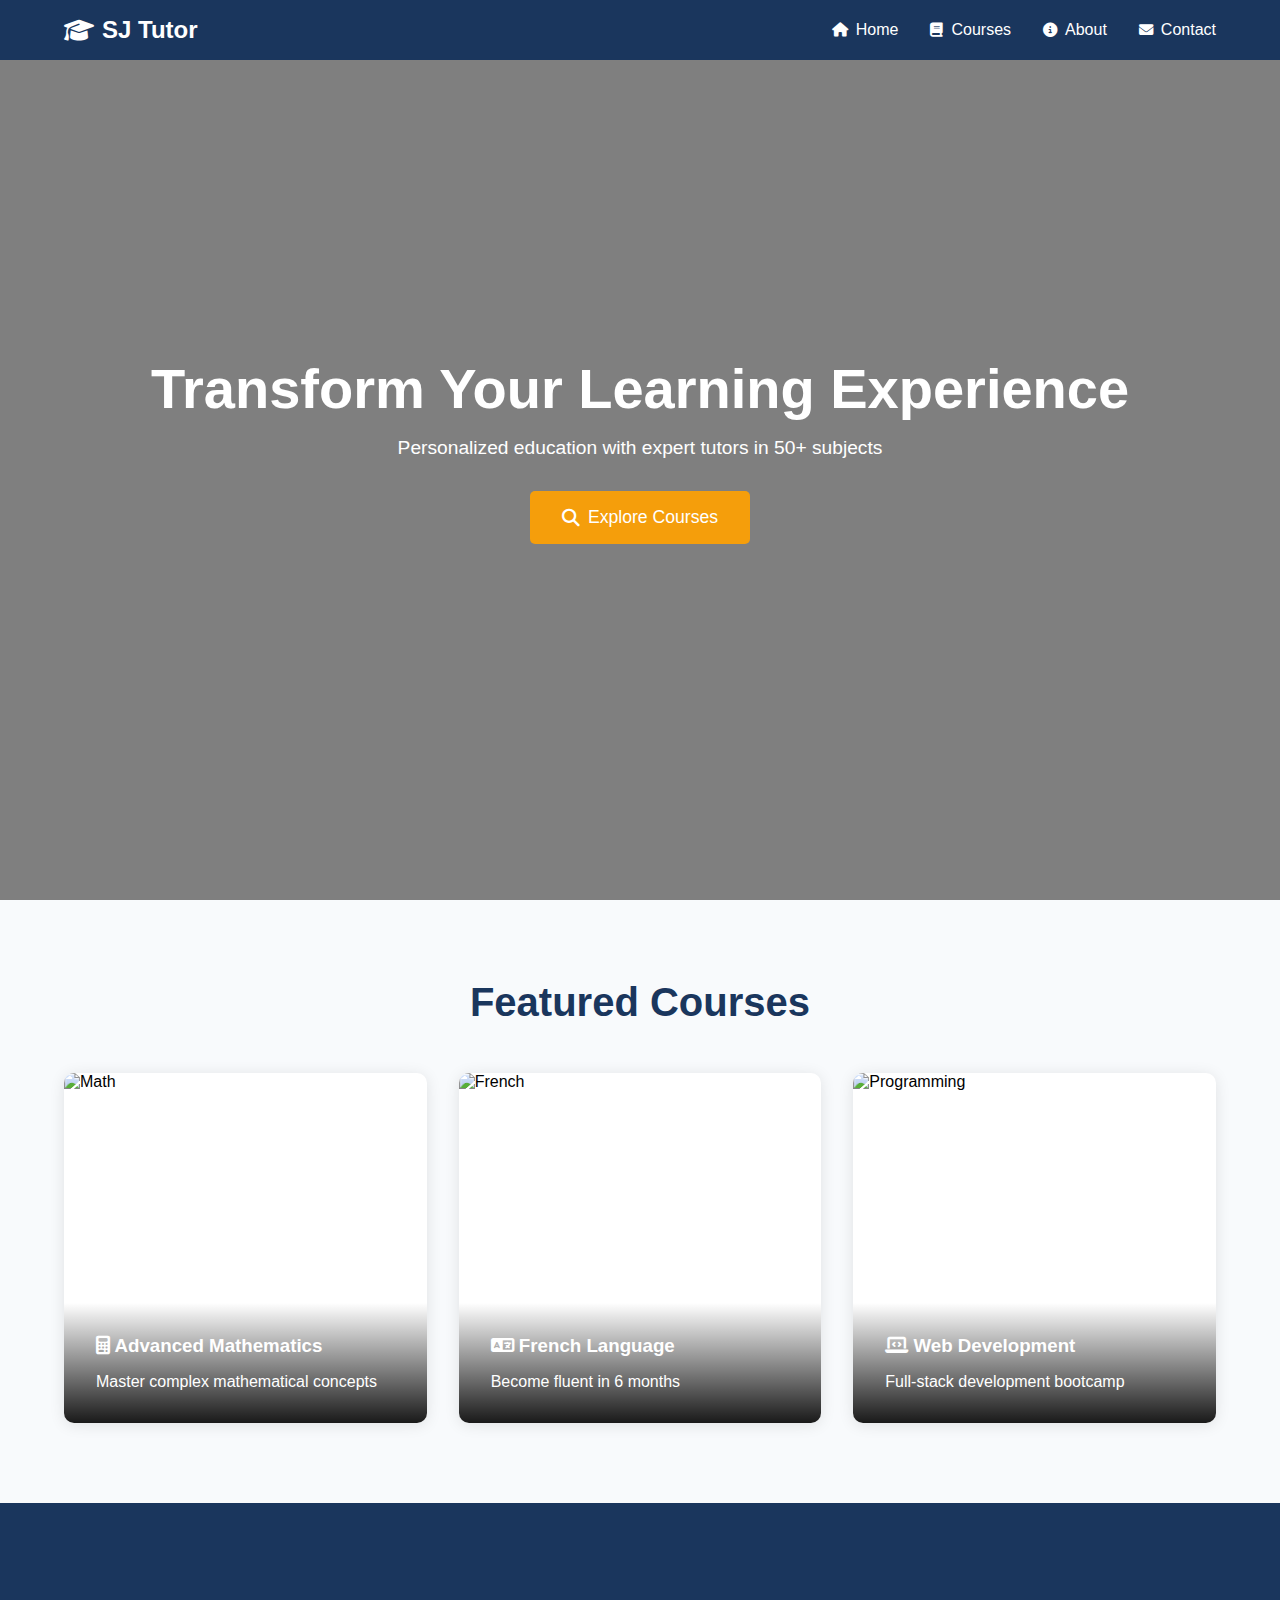
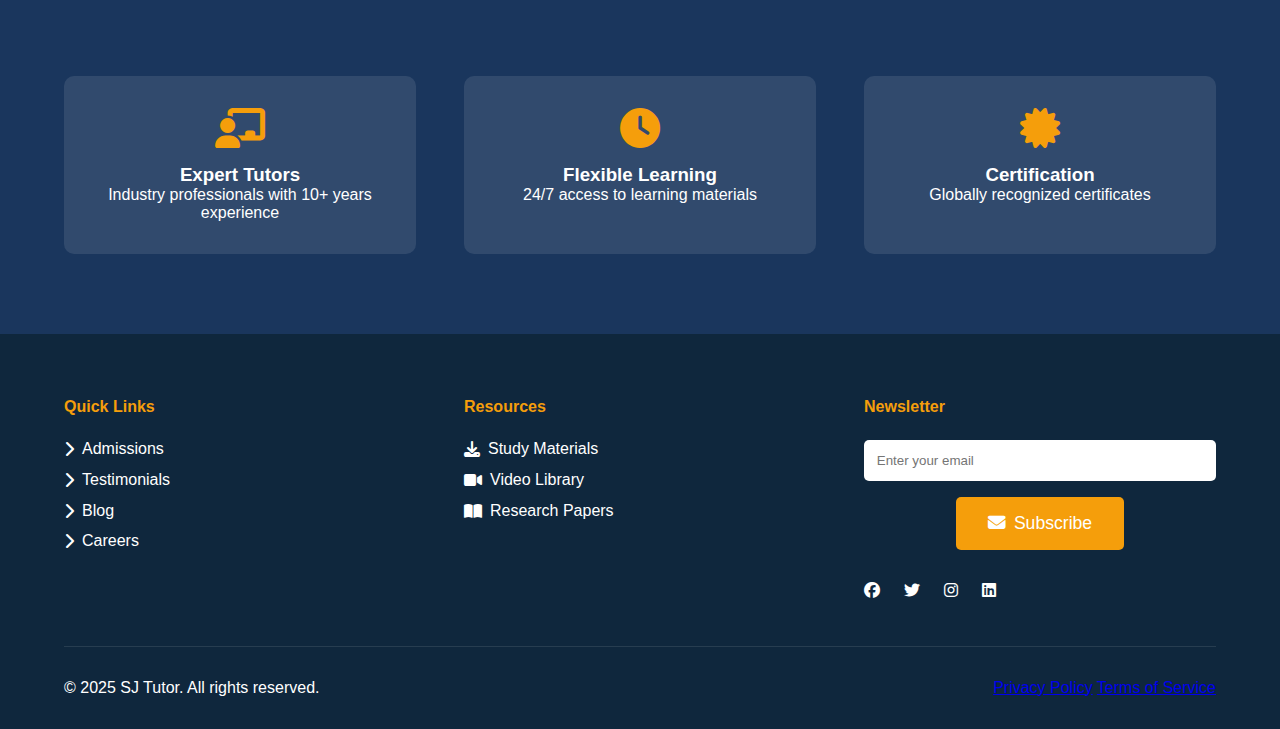
==== index.html @ ba39c19c "Initial Commit" ====
<!DOCTYPE html>
<html lang="en">
<head>
    <meta charset="UTF-8">
    <meta name="viewport" content="width=device-width, initial-scale=1.0">
    <title>SJ Tutor - Quality Education</title>
    <link rel="stylesheet" href="https://cdnjs.cloudflare.com/ajax/libs/font-awesome/6.4.0/css/all.min.css">
    <style>
        * {
            margin: 0;
            padding: 0;
            box-sizing: border-box;
            font-family: 'Segoe UI', Tahoma, Geneva, Verdana, sans-serif;
        }

        /* Navigation */
        nav {
            background: #1a365d;
            padding: 1rem 5%;
            position: fixed;
            width: 100%;
            top: 0;
            z-index: 1000;
            display: flex;
            justify-content: space-between;
            align-items: center;
        }

        .logo {
            color: white;
            font-size: 1.5rem;
            font-weight: bold;
            text-decoration: none;
            display: flex;
            align-items: center;
            gap: 0.5rem;
        }

        .nav-links {
            display: flex;
            gap: 2rem;
            transition: all 0.3s ease;
        }

        .nav-links a {
            color: white;
            text-decoration: none;
            display: flex;
            align-items: center;
            gap: 0.5rem;
            transition: color 0.3s;
        }

        .nav-links a i {
            font-size: 0.9rem;
        }

        .nav-links a:hover {
            color: #f59e0b;
        }

        .menu-toggle {
            color: white;
            font-size: 1.5rem;
            cursor: pointer;
            display: none;
        }

        /* Hero Section */
        .hero {
            height: 100vh;
            background: linear-gradient(rgba(0,0,0,0.5), rgba(0,0,0,0.5)), 
                        url('https://images.unsplash.com/photo-1524995997946-a1c2e315a42f') center/cover;
            display: flex;
            align-items: center;
            justify-content: center;
            text-align: center;
            color: white;
            padding: 0 5%;
        }

        .hero-content h1 {
            font-size: 3.5rem;
            margin-bottom: 1rem;
            animation: fadeInUp 1s ease;
        }

        .hero-content p {
            font-size: 1.2rem;
            margin-bottom: 2rem;
            animation: fadeInUp 1s ease 0.3s backwards;
        }

        .cta-button {
            background: #f59e0b;
            color: white;
            padding: 1rem 2rem;
            border: none;
            border-radius: 5px;
            font-size: 1.1rem;
            cursor: pointer;
            transition: transform 0.3s;
            display: flex;
            align-items: center;
            gap: 0.5rem;
            margin: 0 auto;
            animation: fadeInUp 1s ease 0.6s backwards;
        }

        /* Featured Courses */
        .featured-courses {
            padding: 5rem 5%;
            background: #f8fafc;
        }

        .section-title {
            text-align: center;
            margin-bottom: 3rem;
            color: #1a365d;
            font-size: 2.5rem;
        }

        .course-grid {
            display: grid;
            grid-template-columns: repeat(auto-fit, minmax(300px, 1fr));
            gap: 2rem;
        }

        .course-card {
            background: white;
            border-radius: 10px;
            overflow: hidden;
            position: relative;
            min-height: 350px;
            box-shadow: 0 2px 15px rgba(0,0,0,0.1);
            transition: transform 0.3s;
        }

        .course-card:hover {
            transform: translateY(-10px);
        }

        .course-image {
            width: 100%;
            height: 100%;
            object-fit: cover;
            position: absolute;
            top: 0;
            left: 0;
        }

        .course-overlay {
            position: absolute;
            bottom: 0;
            left: 0;
            right: 0;
            background: linear-gradient(transparent, rgba(0,0,0,0.9));
            color: white;
            padding: 2rem;
            display: flex;
            flex-direction: column;
            gap: 1rem;
        }

        /* Why Choose Us */
        .features {
            padding: 5rem 5%;
            background: #1a365d;
            color: white;
        }

        .feature-grid {
            display: grid;
            grid-template-columns: repeat(auto-fit, minmax(250px, 1fr));
            gap: 3rem;
        }

        .feature-card {
            text-align: center;
            padding: 2rem;
            background: rgba(255,255,255,0.1);
            border-radius: 10px;
            transition: transform 0.3s;
        }

        .feature-card:hover {
            transform: translateY(-5px);
        }

        .feature-icon {
            font-size: 2.5rem;
            color: #f59e0b;
            margin-bottom: 1rem;
        }

        /* Footer */
        footer {
            background: #0f273d;
            color: white;
            padding: 4rem 5% 2rem;
        }

        .footer-content {
            display: grid;
            grid-template-columns: repeat(auto-fit, minmax(250px, 1fr));
            gap: 3rem;
            margin-bottom: 3rem;
        }

        .footer-section h4 {
            margin-bottom: 1.5rem;
            color: #f59e0b;
        }

        .footer-section ul {
            list-style: none;
        }

        .footer-section li {
            margin-bottom: 0.8rem;
        }

        .footer-section a {
            color: white;
            text-decoration: none;
            display: flex;
            align-items: center;
            gap: 0.5rem;
        }

        .footer-section a:hover {
            color: #f59e0b;
        }

        .newsletter-form input {
            width: 100%;
            padding: 0.8rem;
            margin-bottom: 1rem;
            border-radius: 5px;
            border: none;
        }

        .social-links {
            margin-top: 2rem;
            display: flex;
            gap: 1.5rem;
        }

        .footer-bottom {
            border-top: 1px solid rgba(255,255,255,0.1);
            padding-top: 2rem;
            text-align: center;
            display: flex;
            justify-content: space-between;
            flex-wrap: wrap;
            gap: 1rem;
        }

        @keyframes fadeInUp {
            from {
                opacity: 0;
                transform: translateY(20px);
            }
            to {
                opacity: 1;
                transform: translateY(0);
            }
        }

        @media (max-width: 768px) {
            .menu-toggle {
                display: block;
            }

            .nav-links {
                position: absolute;
                top: 100%;
                left: 0;
                right: 0;
                background: #1a365d;
                flex-direction: column;
                padding: 1rem 5%;
                max-height: 0;
                overflow: hidden;
            }

            .nav-links.active {
                max-height: 500px;
                padding: 2rem 5%;
            }

            .nav-links a {
                padding: 1rem 0;
                border-bottom: 1px solid rgba(255,255,255,0.1);
            }

            .hero-content h1 {
                font-size: 2.5rem;
            }
        }
    </style>
</head>
<body>
    <!-- Navigation -->
    <nav>
        <a href="#" class="logo"><i class="fas fa-graduation-cap"></i>SJ Tutor</a>
        <div class="nav-links">
            <a href="#home" class="active"><i class="fas fa-home"></i>Home</a>
            <a href="courses.html"><i class="fas fa-book"></i>Courses</a>
            <a href="#about"><i class="fas fa-info-circle"></i>About</a>
            <a href="#contact"><i class="fas fa-envelope"></i>Contact</a>
        </div>
        <i class="menu-toggle fas fa-bars"></i>
    </nav>

    <!-- Hero Section -->
    <section class="hero" id="home">
        <div class="hero-content">
            <h1>Transform Your Learning Experience</h1>
            <p>Personalized education with expert tutors in 50+ subjects</p>
            <button class="cta-button" onclick="location.href='courses.html'">
                <i class="fas fa-search"></i>Explore Courses
            </button>
        </div>
    </section>

    <!-- Featured Courses -->
    <section class="featured-courses">
        <h2 class="section-title">Featured Courses</h2>
        <div class="course-grid">
            <div class="course-card">
                <img src="https://images.unsplash.com/photo-1535551951406-a19828b0a76b" class="course-image" alt="Math">
                <div class="course-overlay">
                    <h3><i class="fas fa-calculator"></i> Advanced Mathematics</h3>
                    <p>Master complex mathematical concepts</p>
                </div>
            </div>

            <div class="course-card">
                <img src="https://images.unsplash.com/photo-1551504734-5ee1c4a1479b" class="course-image" alt="French">
                <div class="course-overlay">
                    <h3><i class="fas fa-language"></i> French Language</h3>
                    <p>Become fluent in 6 months</p>
                </div>
            </div>

            <div class="course-card">
                <img src="https://images.unsplash.com/photo-1517694712202-14dd9538aa97" class="course-image" alt="Programming">
                <div class="course-overlay">
                    <h3><i class="fas fa-laptop-code"></i> Web Development</h3>
                    <p>Full-stack development bootcamp</p>
                </div>
            </div>
        </div>
    </section>

    <!-- Why Choose Us -->
    <section class="features" id="about">
        <h2 class="section-title">Why Choose SJ Tutor?</h2>
        <div class="feature-grid">
            <div class="feature-card">
                <i class="fas fa-chalkboard-teacher feature-icon"></i>
                <h3>Expert Tutors</h3>
                <p>Industry professionals with 10+ years experience</p>
            </div>
            
            <div class="feature-card">
                <i class="fas fa-clock feature-icon"></i>
                <h3>Flexible Learning</h3>
                <p>24/7 access to learning materials</p>
            </div>

            <div class="feature-card">
                <i class="fas fa-certificate feature-icon"></i>
                <h3>Certification</h3>
                <p>Globally recognized certificates</p>
            </div>
        </div>
    </section>

    <!-- Footer -->
    <footer id="contact">
        <div class="footer-content">
            <div class="footer-section">
                <h4>Quick Links</h4>
                <ul>
                    <li><a href="#"><i class="fas fa-chevron-right"></i>Admissions</a></li>
                    <li><a href="#"><i class="fas fa-chevron-right"></i>Testimonials</a></li>
                    <li><a href="#"><i class="fas fa-chevron-right"></i>Blog</a></li>
                    <li><a href="#"><i class="fas fa-chevron-right"></i>Careers</a></li>
                </ul>
            </div>

            <div class="footer-section">
                <h4>Resources</h4>
                <ul>
                    <li><a href="#"><i class="fas fa-download"></i>Study Materials</a></li>
                    <li><a href="#"><i class="fas fa-video"></i>Video Library</a></li>
                    <li><a href="#"><i class="fas fa-book-open"></i>Research Papers</a></li>
                </ul>
            </div>

            <div class="footer-section">
                <h4>Newsletter</h4>
                <form class="newsletter-form">
                    <input type="email" placeholder="Enter your email" required>
                    <button type="submit" class="cta-button">
                        <i class="fas fa-envelope"></i>Subscribe
                    </button>
                </form>
                <div class="social-links">
                    <a href="#"><i class="fab fa-facebook"></i></a>
                    <a href="#"><i class="fab fa-twitter"></i></a>
                    <a href="#"><i class="fab fa-instagram"></i></a>
                    <a href="#"><i class="fab fa-linkedin"></i></a>
                </div>
            </div>
        </div>
        <div class="footer-bottom">
            <p>&copy; 2025 SJ Tutor. All rights reserved.</p>
            <div class="legal-links">
                <a href="#">Privacy Policy</a>
                <a href="#">Terms of Service</a>
            </div>
        </div>
    </footer>

    <script>
        // Mobile Menu Toggle
        document.querySelector('.menu-toggle').addEventListener('click', function() {
            document.querySelector('.nav-links').classList.toggle('active');
        });

        // Close mobile menu
        document.querySelectorAll('.nav-links a').forEach(link => {
            link.addEventListener('click', () => {
                document.querySelector('.nav-links').classList.remove('active');
            });
        });

        // Smooth Scroll
        document.querySelectorAll('a[href^="#"]').forEach(anchor => {
            anchor.addEventListener('click', function (e) {
                e.preventDefault();
                document.querySelector(this.getAttribute('href')).scrollIntoView({
                    behavior: 'smooth'
                });
            });
        });

        // Newsletter Form
        document.querySelector('.newsletter-form').addEventListener('submit', function(e) {
            e.preventDefault();
            const email = this.querySelector('input').value;
            alert(`Thank you for subscribing! We've sent a confirmation to ${email}`);
            this.reset();
        });

        // Navbar Scroll Effect
        window.addEventListener('scroll', function() {
            const nav = document.querySelector('nav');
            if (window.scrollY > 50) {
                nav.style.background = 'rgba(26, 54, 93, 0.95)';
                nav.style.padding = '0.8rem 5%';
            } else {
                nav.style.background = '#1a365d';
                nav.style.padding = '1rem 5%';
            }
        });
    </script>
</body>
</html>
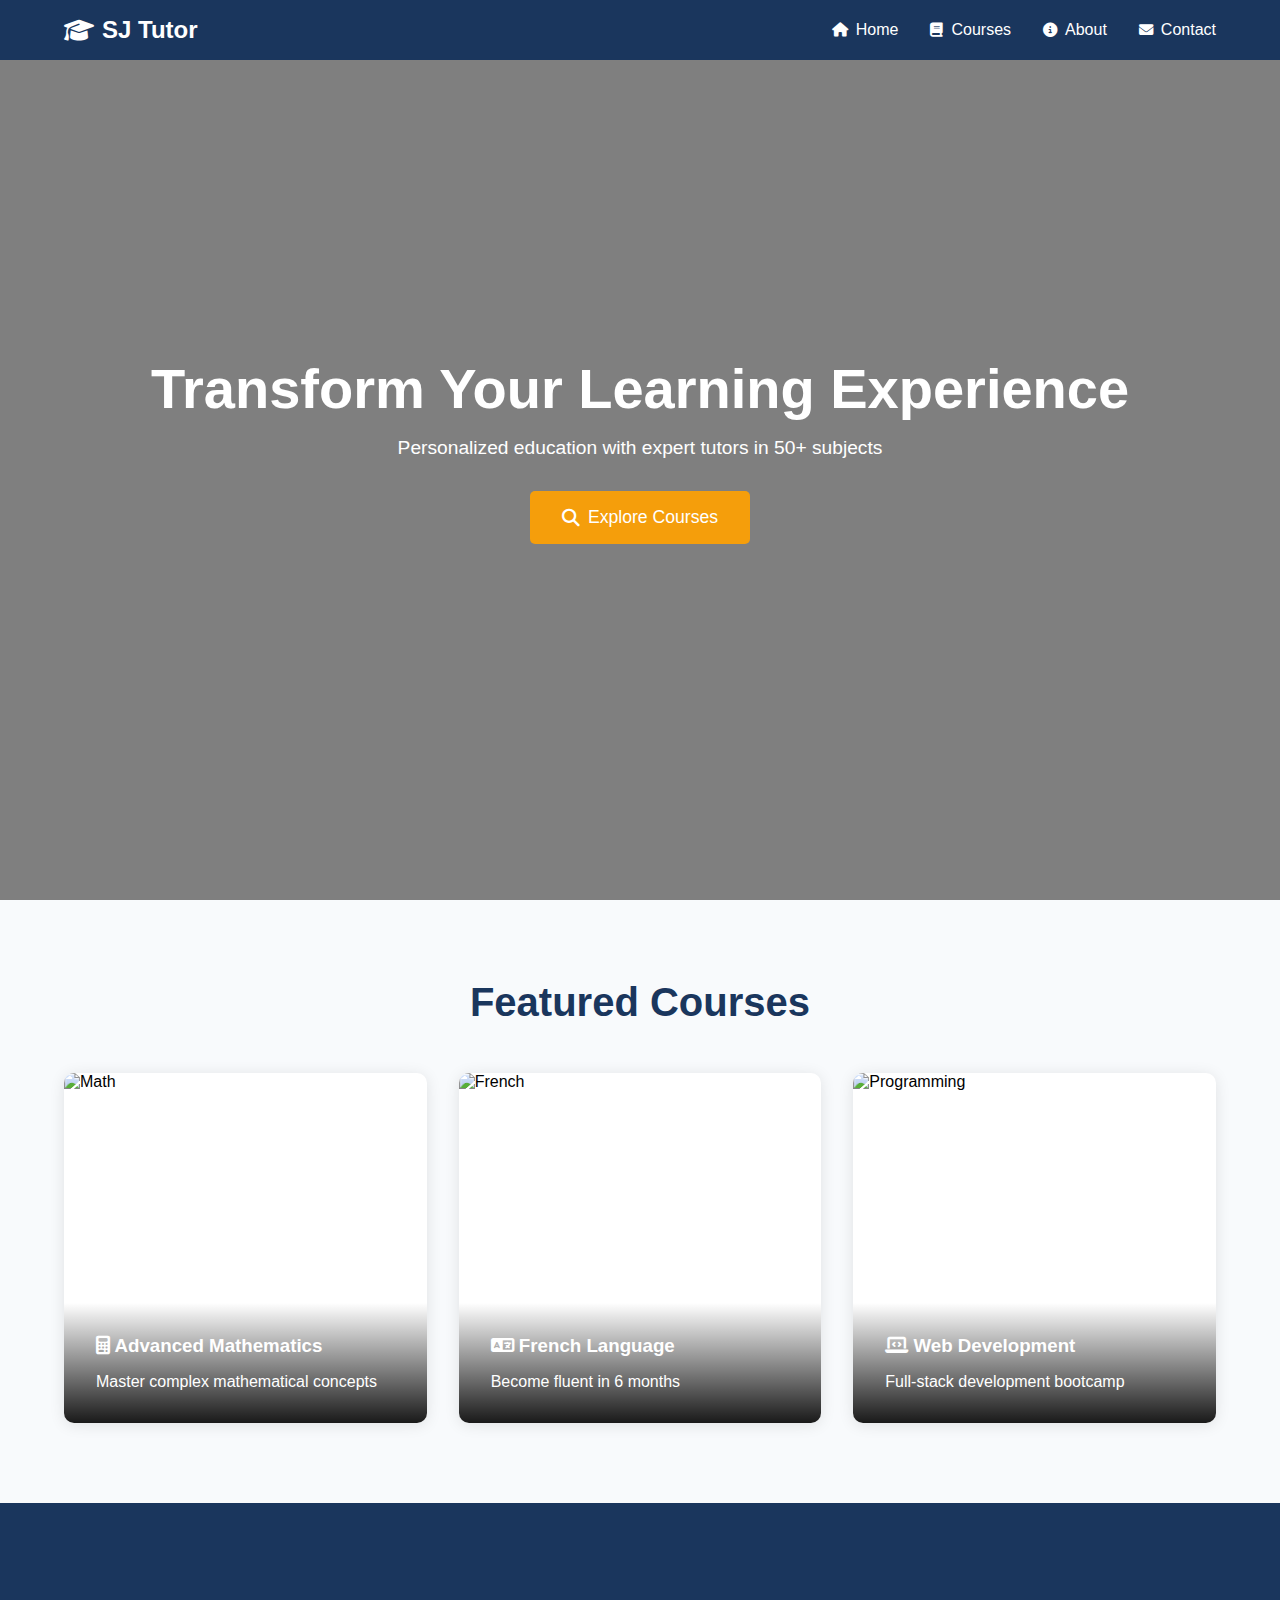
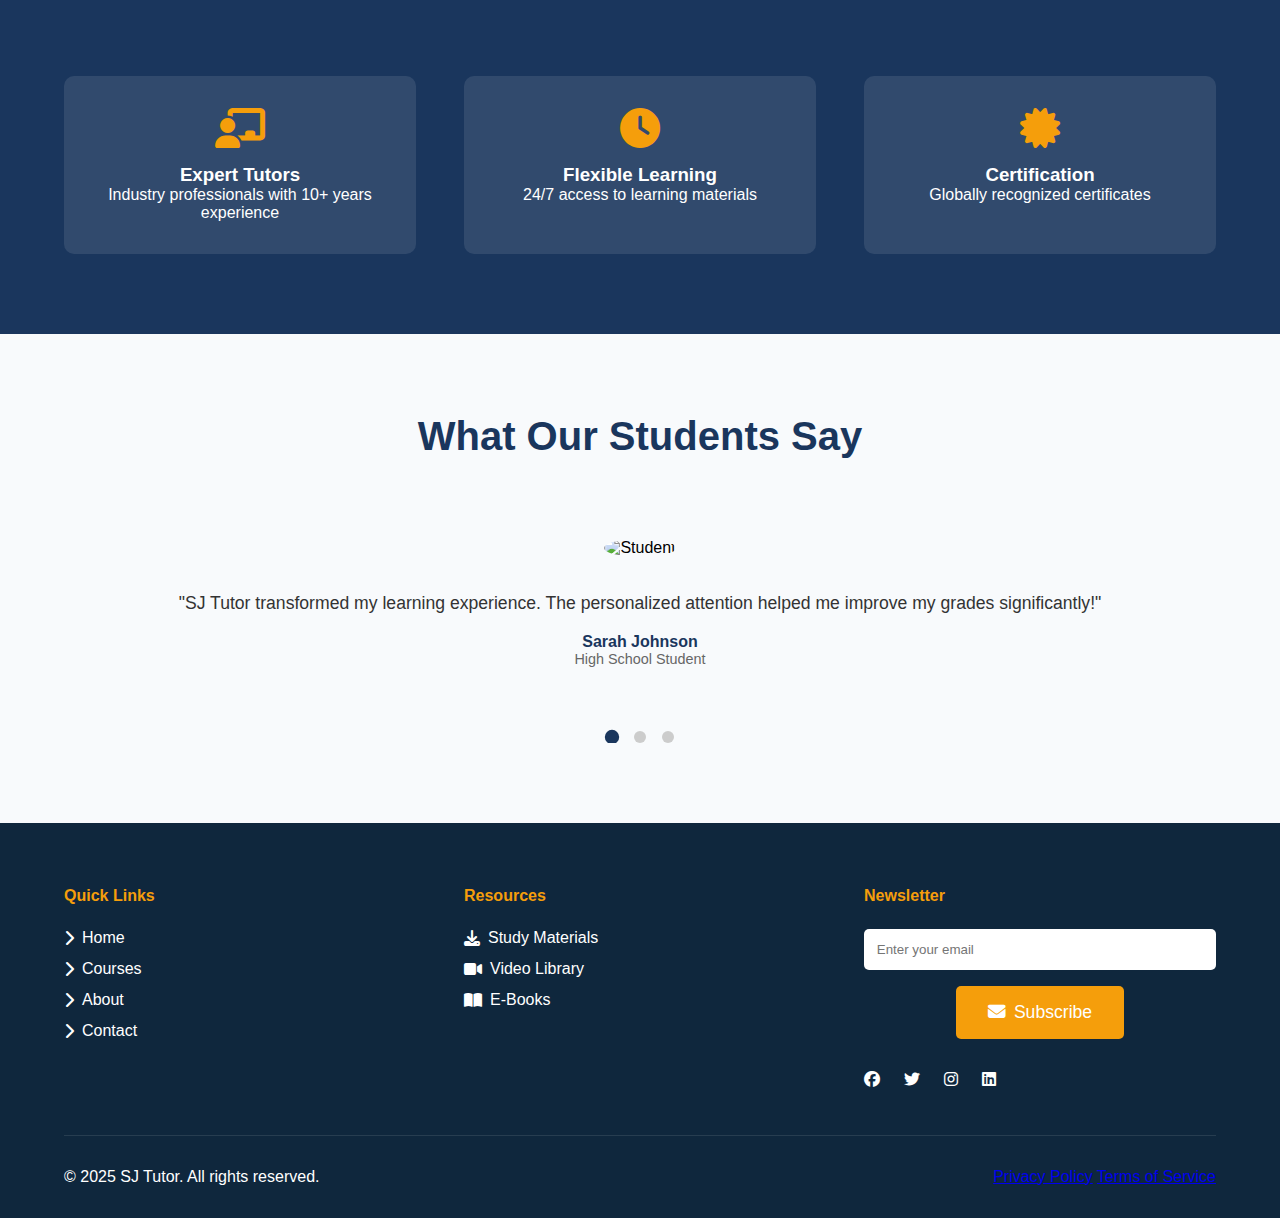
==== commit 2f723072: "some updates" ====
--- a/index.html
+++ b/index.html
@@ -6,6 +6,7 @@
     <title>SJ Tutor - Quality Education</title>
     <link rel="stylesheet" href="https://cdnjs.cloudflare.com/ajax/libs/font-awesome/6.4.0/css/all.min.css">
     <style>
+        /* All previous CSS styles remain unchanged */
         * {
             margin: 0;
             padding: 0;
@@ -13,7 +14,6 @@
             font-family: 'Segoe UI', Tahoma, Geneva, Verdana, sans-serif;
         }
 
-        /* Navigation */
         nav {
             background: #1a365d;
             padding: 1rem 5%;
@@ -66,7 +66,6 @@
             display: none;
         }
 
-        /* Hero Section */
         .hero {
             height: 100vh;
             background: linear-gradient(rgba(0,0,0,0.5), rgba(0,0,0,0.5)), 
@@ -107,7 +106,10 @@
             animation: fadeInUp 1s ease 0.6s backwards;
         }
 
-        /* Featured Courses */
+        .cta-button:hover {
+            transform: scale(1.05);
+        }
+
         .featured-courses {
             padding: 5rem 5%;
             background: #f8fafc;
@@ -162,7 +164,6 @@
             gap: 1rem;
         }
 
-        /* Why Choose Us */
         .features {
             padding: 5rem 5%;
             background: #1a365d;
@@ -193,7 +194,75 @@
             margin-bottom: 1rem;
         }
 
-        /* Footer */
+        .testimonials {
+            padding: 5rem 5%;
+            background: #f8fafc;
+        }
+
+        .testimonials-carousel {
+            position: relative;
+            max-width: 1200px;
+            margin: 0 auto;
+            overflow: hidden;
+        }
+
+        .testimonials-container {
+            display: flex;
+            transition: transform 0.5s ease-in-out;
+        }
+
+        .testimonial-card {
+            min-width: 100%;
+            padding: 2rem;
+            text-align: center;
+        }
+
+        .testimonial-avatar {
+            width: 100px;
+            height: 100px;
+            border-radius: 50%;
+            object-fit: cover;
+            margin: 0 auto 1rem;
+        }
+
+        .testimonial-text {
+            font-size: 1.1rem;
+            line-height: 1.6;
+            margin: 1rem 0;
+            color: #333;
+        }
+
+        .testimonial-author {
+            font-weight: bold;
+            color: #1a365d;
+        }
+
+        .testimonial-role {
+            color: #666;
+            font-size: 0.9rem;
+        }
+
+        .carousel-dots {
+            display: flex;
+            justify-content: center;
+            gap: 1rem;
+            margin-top: 2rem;
+        }
+
+        .carousel-dot {
+            width: 12px;
+            height: 12px;
+            border-radius: 50%;
+            background: #ccc;
+            cursor: pointer;
+            transition: all 0.3s;
+        }
+
+        .carousel-dot.active {
+            background: #1a365d;
+            transform: scale(1.2);
+        }
+
         footer {
             background: #0f273d;
             color: white;
@@ -303,18 +372,18 @@
 <body>
     <!-- Navigation -->
     <nav>
-        <a href="#" class="logo"><i class="fas fa-graduation-cap"></i>SJ Tutor</a>
+        <a href="index.html" class="logo"><i class="fas fa-graduation-cap"></i>SJ Tutor</a>
         <div class="nav-links">
-            <a href="#home" class="active"><i class="fas fa-home"></i>Home</a>
+            <a href="index.html" class="active"><i class="fas fa-home"></i>Home</a>
             <a href="courses.html"><i class="fas fa-book"></i>Courses</a>
-            <a href="#about"><i class="fas fa-info-circle"></i>About</a>
-            <a href="#contact"><i class="fas fa-envelope"></i>Contact</a>
+            <a href="about.html"><i class="fas fa-info-circle"></i>About</a>
+            <a href="contact.html"><i class="fas fa-envelope"></i>Contact</a>
         </div>
         <i class="menu-toggle fas fa-bars"></i>
     </nav>
 
     <!-- Hero Section -->
-    <section class="hero" id="home">
+    <section class="hero">
         <div class="hero-content">
             <h1>Transform Your Learning Experience</h1>
             <p>Personalized education with expert tutors in 50+ subjects</p>
@@ -355,7 +424,7 @@
     </section>
 
     <!-- Why Choose Us -->
-    <section class="features" id="about">
+    <section class="features">
         <h2 class="section-title">Why Choose SJ Tutor?</h2>
         <div class="feature-grid">
             <div class="feature-card">
@@ -378,16 +447,52 @@
         </div>
     </section>
 
+    <!-- Testimonials Section -->
+    <section class="testimonials">
+        <h2 class="section-title">What Our Students Say</h2>
+        <div class="testimonials-carousel">
+            <div class="testimonials-container">
+                <div class="testimonial-card">
+                    <img src="https://randomuser.me/api/portraits/women/1.jpg" alt="Student" class="testimonial-avatar">
+                    <p class="testimonial-text">
+                        "SJ Tutor transformed my learning experience. The personalized attention helped me improve my grades significantly!"
+                    </p>
+                    <div class="testimonial-author">Sarah Johnson</div>
+                    <div class="testimonial-role">High School Student</div>
+                </div>
+
+                <div class="testimonial-card">
+                    <img src="https://randomuser.me/api/portraits/men/1.jpg" alt="Parent" class="testimonial-avatar">
+                    <p class="testimonial-text">
+                        "As a parent, I appreciate the quality of education and regular progress updates. Highly recommended!"
+                    </p>
+                    <div class="testimonial-author">Michael Chen</div>
+                    <div class="testimonial-role">Parent</div>
+                </div>
+
+                <div class="testimonial-card">
+                    <img src="https://randomuser.me/api/portraits/women/2.jpg" alt="Tutor" class="testimonial-avatar">
+                    <p class="testimonial-text">
+                        "Teaching with SJ Tutor has been a rewarding experience. The platform makes it easy to connect with students."
+                    </p>
+                    <div class="testimonial-author">Emma Wilson</div>
+                    <div class="testimonial-role">Mathematics Tutor</div>
+                </div>
+            </div>
+            <div class="carousel-dots"></div>
+        </div>
+    </section>
+
     <!-- Footer -->
-    <footer id="contact">
+    <footer>
         <div class="footer-content">
             <div class="footer-section">
                 <h4>Quick Links</h4>
                 <ul>
-                    <li><a href="#"><i class="fas fa-chevron-right"></i>Admissions</a></li>
-                    <li><a href="#"><i class="fas fa-chevron-right"></i>Testimonials</a></li>
-                    <li><a href="#"><i class="fas fa-chevron-right"></i>Blog</a></li>
-                    <li><a href="#"><i class="fas fa-chevron-right"></i>Careers</a></li>
+                    <li><a href="index.html"><i class="fas fa-chevron-right"></i>Home</a></li>
+                    <li><a href="courses.html"><i class="fas fa-chevron-right"></i>Courses</a></li>
+                    <li><a href="about.html"><i class="fas fa-chevron-right"></i>About</a></li>
+                    <li><a href="contact.html"><i class="fas fa-chevron-right"></i>Contact</a></li>
                 </ul>
             </div>
 
@@ -396,7 +501,7 @@
                 <ul>
                     <li><a href="#"><i class="fas fa-download"></i>Study Materials</a></li>
                     <li><a href="#"><i class="fas fa-video"></i>Video Library</a></li>
-                    <li><a href="#"><i class="fas fa-book-open"></i>Research Papers</a></li>
+                    <li><a href="#"><i class="fas fa-book-open"></i>E-Books</a></li>
                 </ul>
             </div>
 
@@ -438,23 +543,41 @@
             });
         });
 
-        // Smooth Scroll
-        document.querySelectorAll('a[href^="#"]').forEach(anchor => {
-            anchor.addEventListener('click', function (e) {
-                e.preventDefault();
-                document.querySelector(this.getAttribute('href')).scrollIntoView({
-                    behavior: 'smooth'
-                });
+        // Testimonials Carousel
+        const carouselContainer = document.querySelector('.testimonials-container');
+        const dotsContainer = document.querySelector('.carousel-dots');
+        const testimonialCards = document.querySelectorAll('.testimonial-card');
+        let currentIndex = 0;
+        let autoPlay = true;
+
+        // Initialize dots
+        testimonialCards.forEach((_, index) => {
+            const dot = document.createElement('div');
+            dot.classList.add('carousel-dot');
+            if(index === 0) dot.classList.add('active');
+            dot.addEventListener('click', () => goToTestimonial(index));
+            dotsContainer.appendChild(dot);
+        });
+
+        function goToTestimonial(index) {
+            currentIndex = index;
+            carouselContainer.style.transform = `translateX(-${index * 100}%)`;
+            document.querySelectorAll('.carousel-dot').forEach((dot, i) => {
+                dot.classList.toggle('active', i === index);
             });
-        });
-
-        // Newsletter Form
-        document.querySelector('.newsletter-form').addEventListener('submit', function(e) {
-            e.preventDefault();
-            const email = this.querySelector('input').value;
-            alert(`Thank you for subscribing! We've sent a confirmation to ${email}`);
-            this.reset();
-        });
+        }
+
+        // Auto-rotate testimonials
+        setInterval(() => {
+            if(autoPlay) {
+                currentIndex = (currentIndex + 1) % testimonialCards.length;
+                goToTestimonial(currentIndex);
+            }
+        }, 7000);
+
+        // Pause on hover
+        carouselContainer.addEventListener('mouseenter', () => autoPlay = false);
+        carouselContainer.addEventListener('mouseleave', () => autoPlay = true);
 
         // Navbar Scroll Effect
         window.addEventListener('scroll', function() {
@@ -467,6 +590,14 @@
                 nav.style.padding = '1rem 5%';
             }
         });
+
+        // Newsletter Form
+        document.querySelector('.newsletter-form').addEventListener('submit', function(e) {
+            e.preventDefault();
+            const email = this.querySelector('input').value;
+            alert(`Thank you for subscribing! We've sent a confirmation to ${email}`);
+            this.reset();
+        });
     </script>
 </body>
 </html>